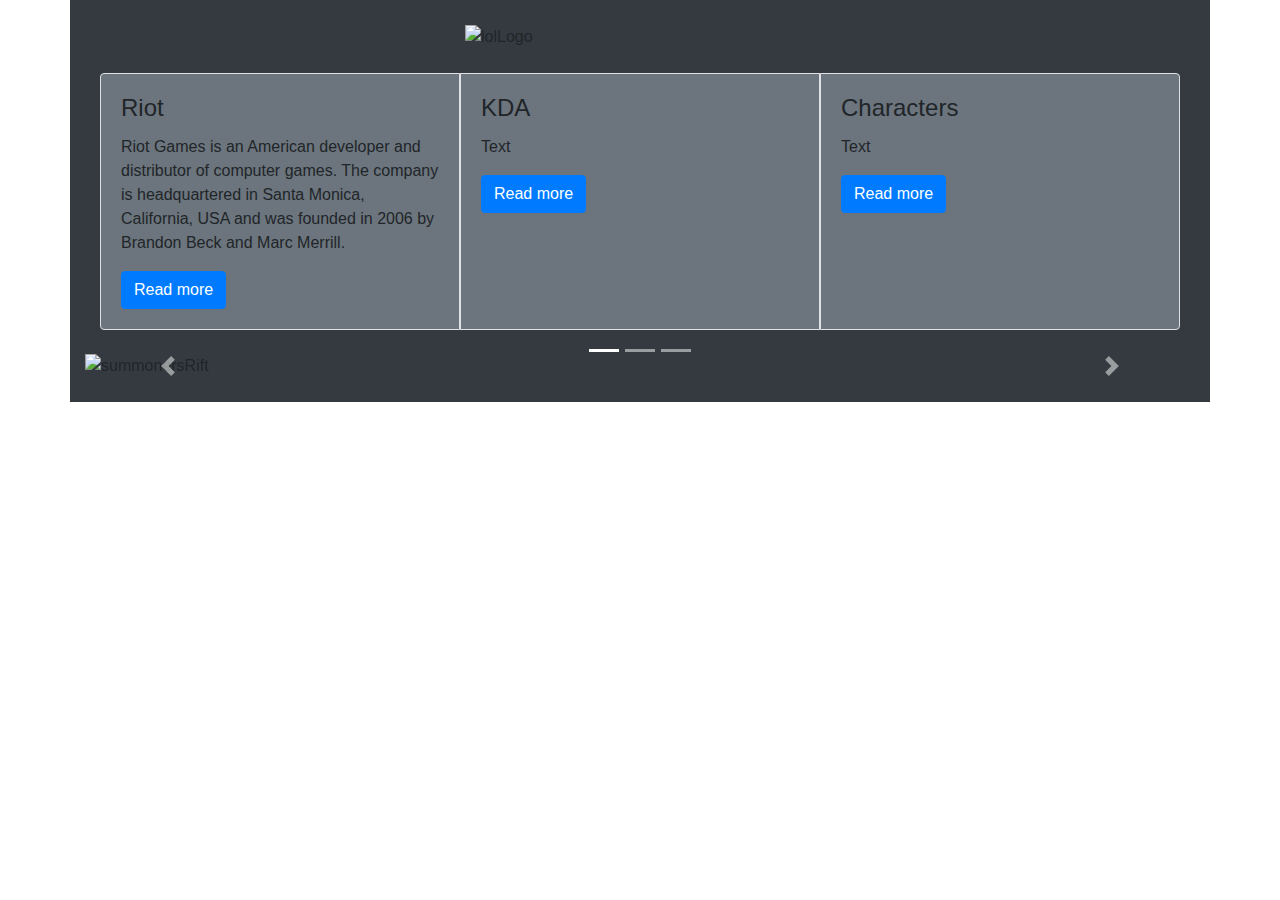
==== index.html @ 0f6b558f "Major update" ====
<!DOCTYPE html>
<html>
    <head>
        <title>Bootstrap lab: 8/10</title>
        <link rel="stylesheet" href="Css/bootstrap.min.css">
        <link rel="stylesheet" href="Css/bootstrapLab.css">
        <meta charset="utf-8">
        <meta name="viewport" content="width=device-width, initial-scale=1">
        <script src="js/jquery-3.5.1.min.js"></script>
        <script src="js/bootstrap.min.js"></script>
    </head>
    <body>
        <div class="container-fluid" id="startcontainer">
            <div id="header" class="container bg-dark">
                <br>
                <div class="row">
                    <div class="col-sm">

                    </div>
                    <div class="col-sm">
                        <img class="img-responsive img-fluid center-block" src="https://upload.wikimedia.org/wikipedia/commons/d/d1/Lol_logo.png" alt="lolLogo" height="">
                    </div>
                    <div class="col-sm">

                    </div>
                </div>
                <br>

                <div class="card-group container">
                    <div class="card bg-secondary border">
                        <div class="card-body">
                            <h4 class="card-title">Riot</h4>
                            <p class="card-text">Riot Games is an American developer and distributor of computer games. The company is headquartered in Santa Monica, California, USA and was founded in 2006 by Brandon Beck and Marc Merrill.</p>
                            <a href="#!" class="btn btn-primary">Read more</a>
                        </div>
                        
                    </div>
                    <div class="card bg-secondary border">
                        <div class="card-body">
                            <h4 class="card-title">KDA</h4>
                            <p class="card-text">Text</p>
                            <a href="#!" class="btn btn-primary">Read more</a>
                        </div>
                        
                    </div>
                    <div class="card bg-secondary border">
                        <div class="card-body">
                            <h4 class="card-title">Characters</h4>
                            <p class="card-text">Text</p>
                            <a href="#!" class="btn btn-primary">Read more</a>
                        </div>
                        
                    </div>
                </div>
                <br>
                <div class="row">
                    <div class="col-lg">
                        <div class="bd-example">
                            <div id="carouselExampleCaptions" class="carousel slide" data-ride="carousel">
                                <ol class="carousel-indicators">
                                    <li data-target="#carouselExampleCaptions" data-slide-to="0" class="active"></li>
                                    <li data-target="#carouselExampleCaptions" data-slide-to="1"></li>
                                    <li data-target="#carouselExampleCaptions" data-slide-to="2"></li>
                                </ol>
                                <div class="carousel-inner">
                                    <div class="carousel-item active">
                                        <img src="https://upload.wikimedia.org/wikipedia/commons/6/67/Fnatic_vs_KOO_Tigers_-_2015_League_of_Legends_%281cun6958%29.jpg" class="d-block w-100" alt="summonersRift">
                                        <div class="carousel-caption d-none d-md-block shadow-sm p-3 mb-5 bg-white rounded">
                                            <h5 class="text-dark">Esports</h5>
                                            <p class="text-dark">Nulla vitae elit libero, a pharetra augue mollis interdum.</p>
                                        </div>
                                    </div>
                                    <div class="carousel-item">
                                        <img src="https://upload.wikimedia.org/wikipedia/commons/9/9b/Group_Portrait_of_League_of_Legends_Cosplayers_at_CWT42_20160213.jpg" class="d-block w-100" alt="TT icon">
                                        <div class="carousel-caption d-none d-md-block shadow-sm p-3 mb-5 bg-white rounded">
                                            <h5 class="text-dark">Cosplay</h5>
                                            <p class="text-dark">Lorem ipsum dolor sit amet, consectetur adipiscing elit.</p>
                                        </div>
                                    </div>
                                    <div class="carousel-item text-dark">
                                        <img src="https://cdn.pixabay.com/photo/2018/10/14/00/29/female-3745458__340.jpg" class="d-block w-100" alt="aramIcon">
                                        <div class="carousel-caption d-none d-md-block shadow-sm p-3 mb-5 bg-white rounded">
                                            <h5 class="text-dark">Merch</h5>
                                            <p class="text-dark">Praesent commodo cursus magna, vel scelerisque nisl consectetur.</p>
                                        </div>
                                    </div>
                                </div>
                                <a class="carousel-control-prev" href="#carouselExampleCaptions" role="button" data-slide="prev">
                                    <span class="carousel-control-prev-icon" aria-hidden="true"></span>
                                    <span class="sr-only">Previous</span>
                                </a>
                                <a class="carousel-control-next" href="#carouselExampleCaptions" role="button" data-slide="next">
                                    <span class="carousel-control-next-icon" aria-hidden="true"></span>
                                    <span class="sr-only">Next</span>
                                </a>
                            </div>
                        </div>
                    </div>
                </div>
                <br>
            </div>
        </div> 
        <script>

        </script>
    </body>
</html>
---- Css/bootstrapLab.css ----
#startcontainer{
	background-image: url(https://psycatgames.com/sv/magazine/party-games/league-of-legends/feature-image_hu902f9612e19e63ad9a433906cd7b0fab_1159921_1600x900_fill_q75_box_center.jpg);
}
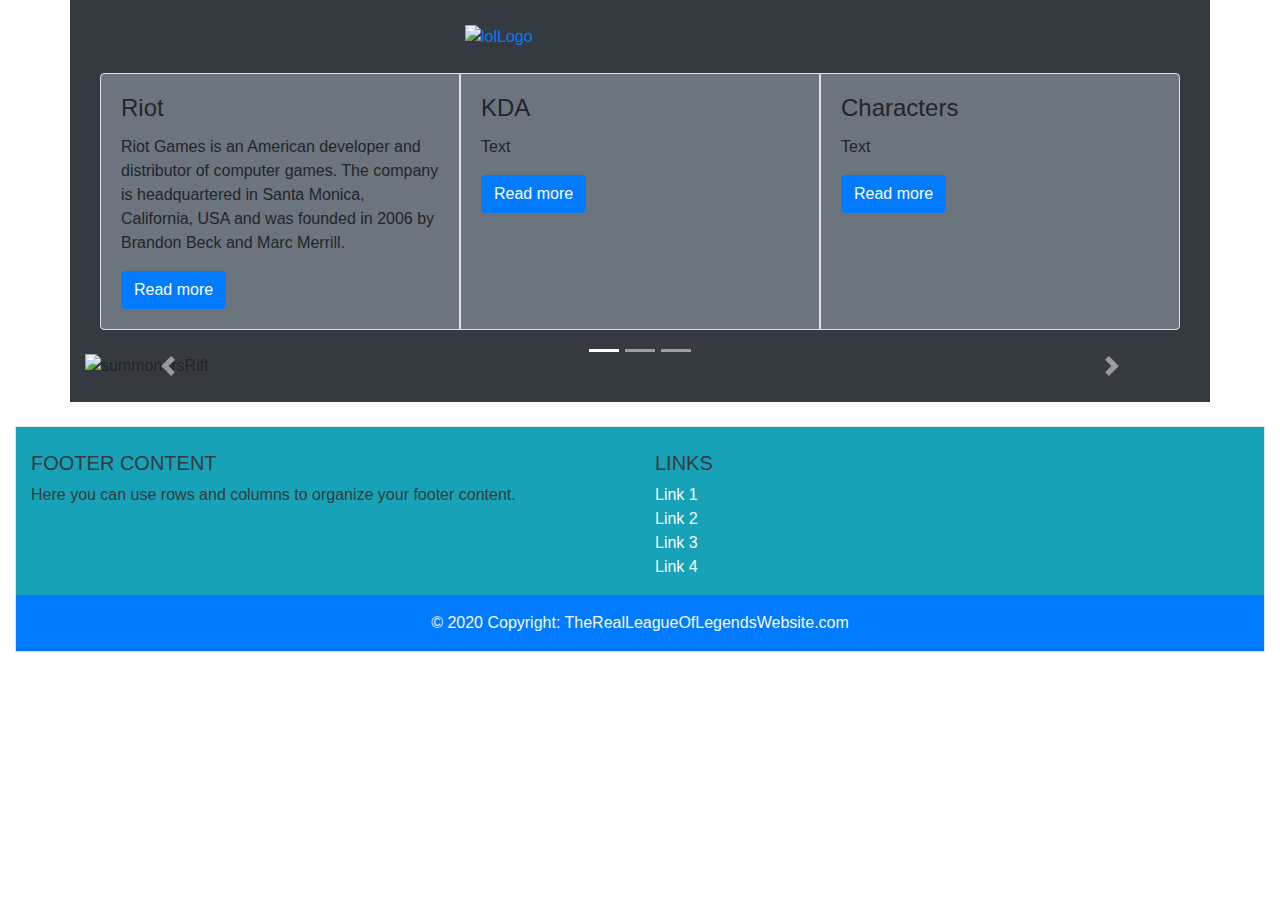
==== commit 074e011c: "Footer in index html and small fixes" ====
--- a/index.html
+++ b/index.html
@@ -18,7 +18,7 @@
 
                     </div>
                     <div class="col-sm">
-                        <img class="img-responsive img-fluid center-block" src="https://upload.wikimedia.org/wikipedia/commons/d/d1/Lol_logo.png" alt="lolLogo" height="">
+                        <a href="index.html"><img class="img-responsive img-fluid center-block" src="https://upload.wikimedia.org/wikipedia/commons/d/d1/Lol_logo.png" alt="lolLogo" height=""></a>
                     </div>
                     <div class="col-sm">
 
@@ -31,7 +31,7 @@
                         <div class="card-body">
                             <h4 class="card-title">Riot</h4>
                             <p class="card-text">Riot Games is an American developer and distributor of computer games. The company is headquartered in Santa Monica, California, USA and was founded in 2006 by Brandon Beck and Marc Merrill.</p>
-                            <a href="#!" class="btn btn-primary">Read more</a>
+                            <a href="html/riot.html" class="btn btn-primary">Read more</a>
                         </div>
                         
                     </div>
@@ -39,7 +39,7 @@
                         <div class="card-body">
                             <h4 class="card-title">KDA</h4>
                             <p class="card-text">Text</p>
-                            <a href="#!" class="btn btn-primary">Read more</a>
+                            <a href="html/KDA.html" class="btn btn-primary">Read more</a>
                         </div>
                         
                     </div>
@@ -47,7 +47,7 @@
                         <div class="card-body">
                             <h4 class="card-title">Characters</h4>
                             <p class="card-text">Text</p>
-                            <a href="#!" class="btn btn-primary">Read more</a>
+                            <a href="html/champions.html" class="btn btn-primary">Read more</a>
                         </div>
                         
                     </div>
@@ -99,6 +99,69 @@
                 </div>
                 <br>
             </div>
+
+            <!-- Footer -->
+            <footer class="page-footer font-small mt-4 border">
+
+                <!-- Footer Links -->
+                <div class="container-fluid text-center text-md-left bg-info text-dark">
+                    <br>
+                    <div class="row">
+                        <div class="col-md-6 mt-md-0 mt-3">
+
+                            <!-- Content -->
+                            <h5 class="text-uppercase">Footer Content</h5>
+                            <p>Here you can use rows and columns to organize your footer content.</p>
+
+                          </div>
+                          <!-- Grid column -->
+
+                          <hr class="clearfix w-100 d-md-none pb-3">
+
+                          <!-- Grid column -->
+                          <div class="col-md-3 mb-md-0 mb-3">
+
+                            <!-- Links -->
+                            <h5 class="text-uppercase">Links</h5>
+
+                            <ul class="list-unstyled">
+                              <li>
+                                <a class="text-light" href="#!">Link 1</a>
+                              </li>
+                              <li>
+                                <a class="text-light" href="#!">Link 2</a>
+                              </li>
+                              <li>
+                                <a class="text-light" href="#!">Link 3</a>
+                              </li>
+                              <li>
+                                <a class="text-light" href="#!">Link 4</a>
+                              </li>
+                            </ul>
+
+                          </div>
+                          <!-- Grid column -->
+
+                          <!-- Grid column -->
+                          <div class="col-md-3 mb-md-0 mb-3">
+
+                          </div>
+                          <!-- Grid column -->
+
+                        </div>
+                        <!-- Grid row -->
+
+                      </div>
+                      <!-- Footer Links -->
+
+                      <!-- Copyright -->
+                      <div class="footer-copyright text-center py-3 bg-primary text-light">© 2020 Copyright:
+                        <a class="text-light" href="https://na.leagueoflegends.com/en-us/"> TheRealLeagueOfLegendsWebsite.com</a>
+                      </div>
+                      <!-- Copyright -->
+
+            </footer>
+            <!-- Footer -->
         </div> 
         <script>
 
--- a/Css/bootstrapLab.css
+++ b/Css/bootstrapLab.css
@@ -1,3 +1,4 @@
 #startcontainer{
 	background-image: url(https://psycatgames.com/sv/magazine/party-games/league-of-legends/feature-image_hu902f9612e19e63ad9a433906cd7b0fab_1159921_1600x900_fill_q75_box_center.jpg);
+	background-attachment: fixed;
 }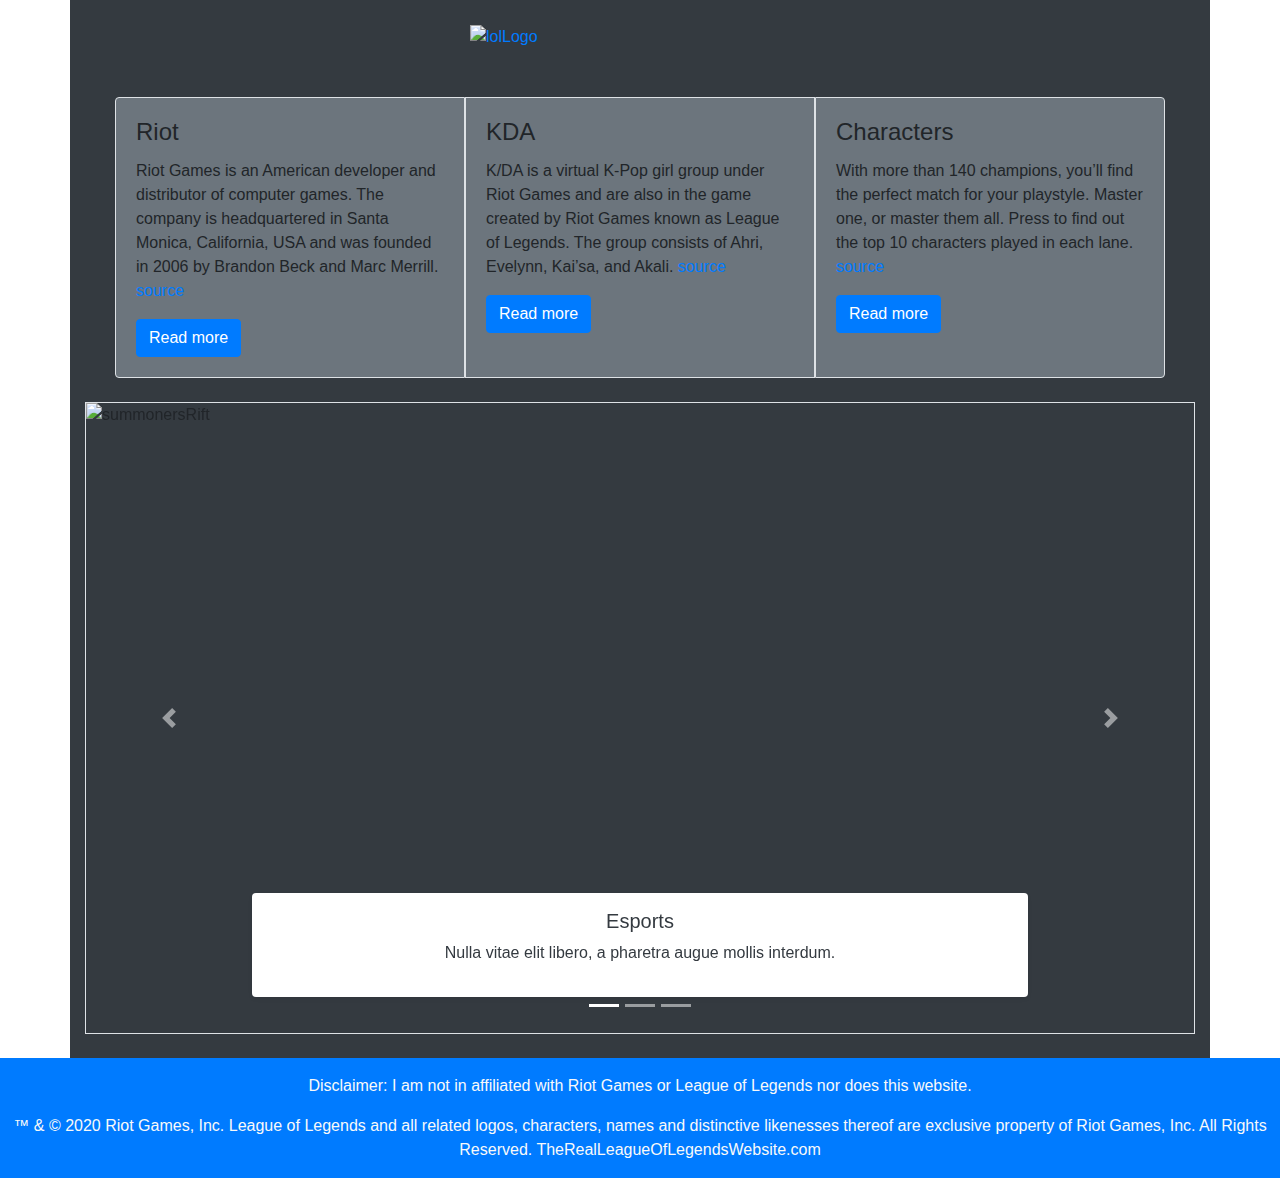
==== commit 3e16dcbf: "Major update on everything" ====
--- a/index.html
+++ b/index.html
@@ -12,51 +12,51 @@
     <body>
         <div class="container-fluid" id="startcontainer">
             <div id="header" class="container bg-dark">
-                <br>
-                <div class="row">
-                    <div class="col-sm">
+                <div class="container" id="iconBg">
+                    <br>
+                    <div class="row">
+                        <div class="col-sm">
 
+                        </div>
+                        <div class="col-sm">
+                            <a href="index.html"><img class="img-responsive img-fluid center-block" src="https://upload.wikimedia.org/wikipedia/commons/d/d1/Lol_logo.png" alt="lolLogo" height=""></a>
+                        </div>
+                        <div class="col-sm">
+
+                        </div>
                     </div>
-                    <div class="col-sm">
-                        <a href="index.html"><img class="img-responsive img-fluid center-block" src="https://upload.wikimedia.org/wikipedia/commons/d/d1/Lol_logo.png" alt="lolLogo" height=""></a>
-                    </div>
-                    <div class="col-sm">
-
-                    </div>
-                </div>
-                <br>
-
-                <div class="card-group container">
-                    <div class="card bg-secondary border">
-                        <div class="card-body">
-                            <h4 class="card-title">Riot</h4>
-                            <p class="card-text">Riot Games is an American developer and distributor of computer games. The company is headquartered in Santa Monica, California, USA and was founded in 2006 by Brandon Beck and Marc Merrill.</p>
-                            <a href="html/riot.html" class="btn btn-primary">Read more</a>
+                    <br>
+                    <br>
+                    <div class="card-group container">
+                        <div class="card bg-secondary border zoom">
+                            <div class="card-body">
+                                <h4 class="card-title">Riot</h4>
+                                <p class="card-text ">Riot Games is an American developer and distributor of computer games. The company is headquartered in Santa Monica, California, USA and was founded in 2006 by Brandon Beck and Marc Merrill. <a href="https://sv.wikipedia.org/wiki/Riot_Games">source</a></p>
+                                <a href="html/riot.html" class="btn btn-primary">Read more</a>
+                            </div> 
                         </div>
-                        
-                    </div>
-                    <div class="card bg-secondary border">
-                        <div class="card-body">
-                            <h4 class="card-title">KDA</h4>
-                            <p class="card-text">Text</p>
-                            <a href="html/KDA.html" class="btn btn-primary">Read more</a>
+                        <div class="card bg-secondary border zoom">
+                            <div class="card-body">
+                                <h4 class="card-title">KDA</h4>
+                                <p class="card-text">K/DA is a virtual K-Pop girl group under Riot Games and are also in the game created by Riot Games known as League of Legends. The group consists of Ahri, Evelynn, Kai’sa, and Akali. <a href="https://kprofiles.com/kda-members-profile/">source</a></p>
+                                <a href="html/KDA.html" class="btn btn-primary">Read more</a>
+                            </div>
+                            
                         </div>
-                        
-                    </div>
-                    <div class="card bg-secondary border">
-                        <div class="card-body">
-                            <h4 class="card-title">Characters</h4>
-                            <p class="card-text">Text</p>
-                            <a href="html/champions.html" class="btn btn-primary">Read more</a>
+                        <div class="card bg-secondary border zoom">
+                            <div class="card-body">
+                                <h4 class="card-title">Characters</h4>
+                                <p class="card-text">With more than 140 champions, you’ll find the perfect match for your playstyle. Master one, or master them all. Press to find out the top 10 characters played in each lane. <a href="https://kprofiles.com/kda-members-profile/">source</a></p>
+                                <a href="html/champions.html" class="btn btn-primary">Read more</a>
+                            </div>    
                         </div>
-                        
                     </div>
                 </div>
                 <br>
                 <div class="row">
                     <div class="col-lg">
                         <div class="bd-example">
-                            <div id="carouselExampleCaptions" class="carousel slide" data-ride="carousel">
+                            <div id="carouselExampleCaptions" class="carousel slide border" data-ride="carousel">
                                 <ol class="carousel-indicators">
                                     <li data-target="#carouselExampleCaptions" data-slide-to="0" class="active"></li>
                                     <li data-target="#carouselExampleCaptions" data-slide-to="1"></li>
@@ -65,22 +65,22 @@
                                 <div class="carousel-inner">
                                     <div class="carousel-item active">
                                         <img src="https://upload.wikimedia.org/wikipedia/commons/6/67/Fnatic_vs_KOO_Tigers_-_2015_League_of_Legends_%281cun6958%29.jpg" class="d-block w-100" alt="summonersRift">
-                                        <div class="carousel-caption d-none d-md-block shadow-sm p-3 mb-5 bg-white rounded">
+                                        <div class="carousel-caption d-none d-md-block shadow-sm p-3 mb-3 bg-white rounded">
                                             <h5 class="text-dark">Esports</h5>
                                             <p class="text-dark">Nulla vitae elit libero, a pharetra augue mollis interdum.</p>
                                         </div>
                                     </div>
                                     <div class="carousel-item">
                                         <img src="https://upload.wikimedia.org/wikipedia/commons/9/9b/Group_Portrait_of_League_of_Legends_Cosplayers_at_CWT42_20160213.jpg" class="d-block w-100" alt="TT icon">
-                                        <div class="carousel-caption d-none d-md-block shadow-sm p-3 mb-5 bg-white rounded">
+                                        <div class="carousel-caption d-none d-md-block shadow-sm p-3 mb-3 bg-white rounded">
                                             <h5 class="text-dark">Cosplay</h5>
                                             <p class="text-dark">Lorem ipsum dolor sit amet, consectetur adipiscing elit.</p>
                                         </div>
                                     </div>
                                     <div class="carousel-item text-dark">
-                                        <img src="https://cdn.pixabay.com/photo/2018/10/14/00/29/female-3745458__340.jpg" class="d-block w-100" alt="aramIcon">
-                                        <div class="carousel-caption d-none d-md-block shadow-sm p-3 mb-5 bg-white rounded">
-                                            <h5 class="text-dark">Merch</h5>
+                                        <img src="https://live.staticflickr.com/2768/4272696239_fa2c6a8ed7_b.jpg" class="d-block w-100" alt="aramIcon">
+                                        <div class="carousel-caption d-none d-md-block shadow-sm p-3 mb-3 bg-white rounded">
+                                            <h5 class="text-dark">In-game: old Loading screen</h5>
                                             <p class="text-dark">Praesent commodo cursus magna, vel scelerisque nisl consectetur.</p>
                                         </div>
                                     </div>
@@ -99,70 +99,13 @@
                 </div>
                 <br>
             </div>
+        </div>
+        <div class="footer-copyright text-center py-3 bg-primary text-light">
+            <p>Disclaimer: I am not in affiliated with Riot Games or League of Legends nor does this website.</p>
+            ™ & © 2020 Riot Games, Inc.  League of Legends and all related logos, characters, names and distinctive likenesses thereof are exclusive property of Riot Games, Inc.  All Rights Reserved.
+            <a class="text-light" href="https://na.leagueoflegends.com/en-us/"> TheRealLeagueOfLegendsWebsite.com</a>
+        </div> 
 
-            <!-- Footer -->
-            <footer class="page-footer font-small mt-4 border">
-
-                <!-- Footer Links -->
-                <div class="container-fluid text-center text-md-left bg-info text-dark">
-                    <br>
-                    <div class="row">
-                        <div class="col-md-6 mt-md-0 mt-3">
-
-                            <!-- Content -->
-                            <h5 class="text-uppercase">Footer Content</h5>
-                            <p>Here you can use rows and columns to organize your footer content.</p>
-
-                          </div>
-                          <!-- Grid column -->
-
-                          <hr class="clearfix w-100 d-md-none pb-3">
-
-                          <!-- Grid column -->
-                          <div class="col-md-3 mb-md-0 mb-3">
-
-                            <!-- Links -->
-                            <h5 class="text-uppercase">Links</h5>
-
-                            <ul class="list-unstyled">
-                              <li>
-                                <a class="text-light" href="#!">Link 1</a>
-                              </li>
-                              <li>
-                                <a class="text-light" href="#!">Link 2</a>
-                              </li>
-                              <li>
-                                <a class="text-light" href="#!">Link 3</a>
-                              </li>
-                              <li>
-                                <a class="text-light" href="#!">Link 4</a>
-                              </li>
-                            </ul>
-
-                          </div>
-                          <!-- Grid column -->
-
-                          <!-- Grid column -->
-                          <div class="col-md-3 mb-md-0 mb-3">
-
-                          </div>
-                          <!-- Grid column -->
-
-                        </div>
-                        <!-- Grid row -->
-
-                      </div>
-                      <!-- Footer Links -->
-
-                      <!-- Copyright -->
-                      <div class="footer-copyright text-center py-3 bg-primary text-light">© 2020 Copyright:
-                        <a class="text-light" href="https://na.leagueoflegends.com/en-us/"> TheRealLeagueOfLegendsWebsite.com</a>
-                      </div>
-                      <!-- Copyright -->
-
-            </footer>
-            <!-- Footer -->
-        </div> 
         <script>
 
         </script>
--- a/Css/bootstrapLab.css
+++ b/Css/bootstrapLab.css
@@ -1,4 +1,27 @@
 #startcontainer{
 	background-image: url(https://psycatgames.com/sv/magazine/party-games/league-of-legends/feature-image_hu902f9612e19e63ad9a433906cd7b0fab_1159921_1600x900_fill_q75_box_center.jpg);
 	background-attachment: fixed;
-}+}
+#iconBg{
+	background-image: url(https://www.hdwallpapers.net/previews/janna-league-of-legends-1052.jpg);
+	background-size: 94.5%;
+	background-repeat: no-repeat;
+	background-position: center;
+}
+.zoom:hover {
+  transform: scale(1.05);
+  z-index: 15; /* (150% zoom - Note: if the zoom is too large, it will go outside of the viewport) */
+}
+.carousel img{
+	height: 70vh;
+}
+.tableSlide{
+	width: 6%;
+}
+.tableChamps{
+	width: 94%;
+	margin-left: 3%;
+}
+ .activePage{
+ 	filter: brightness(1.6);
+ }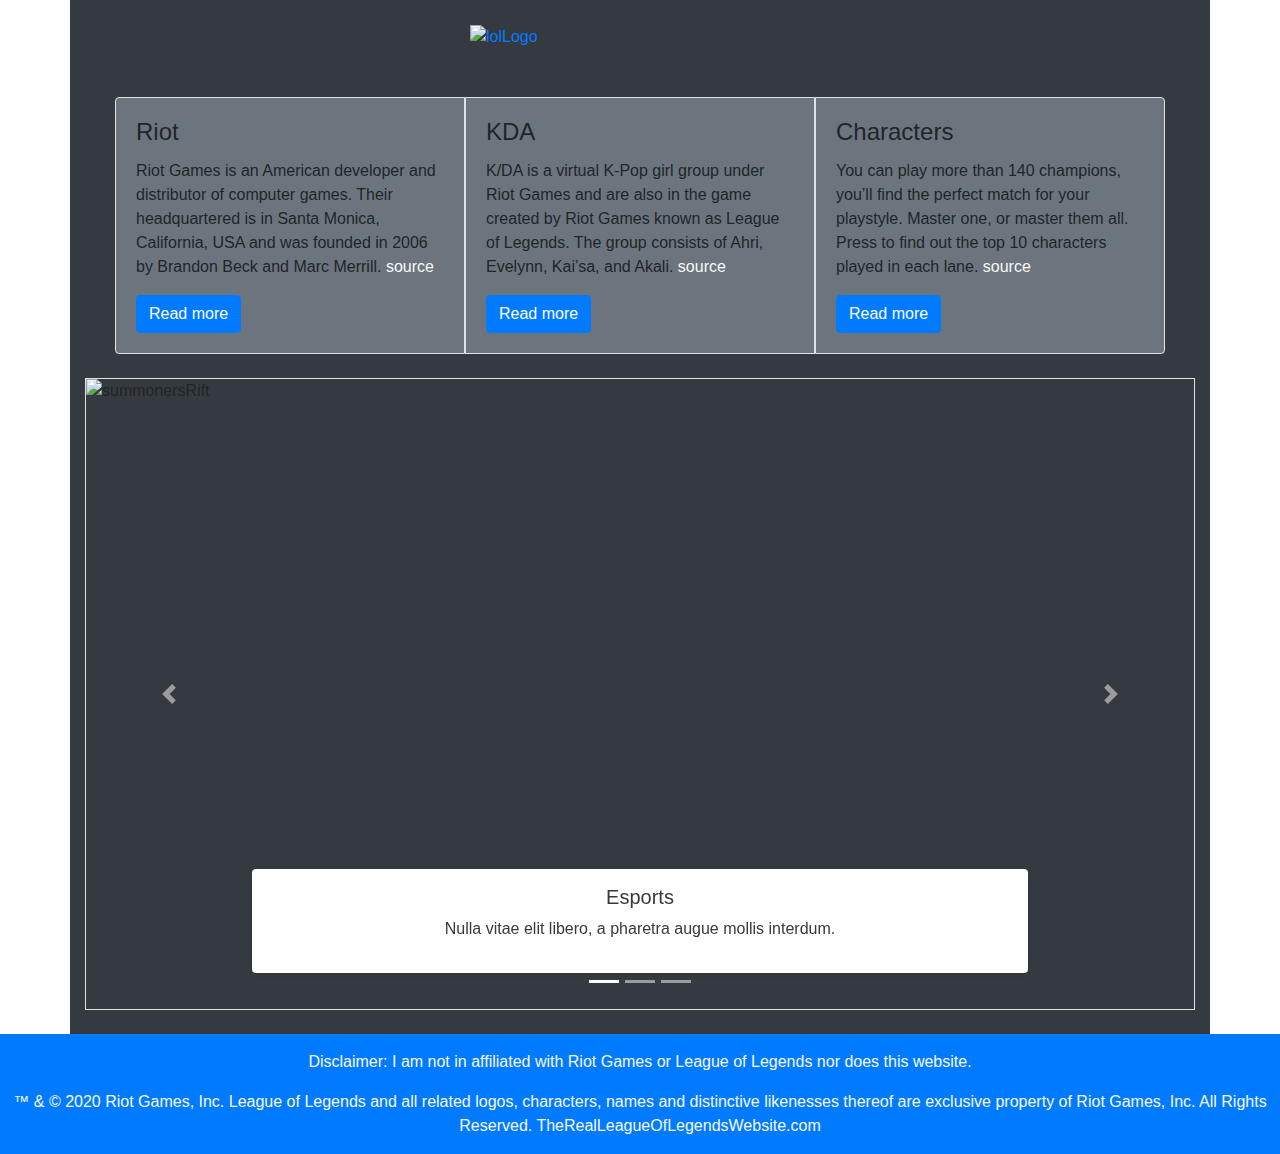
==== commit fb0ebf76: "small zoomcards fix" ====
--- a/index.html
+++ b/index.html
@@ -31,14 +31,14 @@
                         <div class="card bg-secondary border zoom">
                             <div class="card-body">
                                 <h4 class="card-title">Riot</h4>
-                                <p class="card-text ">Riot Games is an American developer and distributor of computer games. The company is headquartered in Santa Monica, California, USA and was founded in 2006 by Brandon Beck and Marc Merrill. <a href="https://sv.wikipedia.org/wiki/Riot_Games">source</a></p>
+                                <p class="card-text ">Riot Games is an American developer and distributor of computer games. Their headquartered is in Santa Monica, California, USA and was founded in 2006 by Brandon Beck and Marc Merrill. <a class="text-light" href="https://sv.wikipedia.org/wiki/Riot_Games">source</a></p>
                                 <a href="html/riot.html" class="btn btn-primary">Read more</a>
                             </div> 
                         </div>
                         <div class="card bg-secondary border zoom">
                             <div class="card-body">
                                 <h4 class="card-title">KDA</h4>
-                                <p class="card-text">K/DA is a virtual K-Pop girl group under Riot Games and are also in the game created by Riot Games known as League of Legends. The group consists of Ahri, Evelynn, Kai’sa, and Akali. <a href="https://kprofiles.com/kda-members-profile/">source</a></p>
+                                <p class="card-text">K/DA is a virtual K-Pop girl group under Riot Games and are also in the game created by Riot Games known as League of Legends. The group consists of Ahri, Evelynn, Kai’sa, and Akali. <a class="text-light" href="https://kprofiles.com/kda-members-profile/">source</a></p>
                                 <a href="html/KDA.html" class="btn btn-primary">Read more</a>
                             </div>
                             
@@ -46,7 +46,7 @@
                         <div class="card bg-secondary border zoom">
                             <div class="card-body">
                                 <h4 class="card-title">Characters</h4>
-                                <p class="card-text">With more than 140 champions, you’ll find the perfect match for your playstyle. Master one, or master them all. Press to find out the top 10 characters played in each lane. <a href="https://kprofiles.com/kda-members-profile/">source</a></p>
+                                <p class="card-text">You can play more than 140 champions, you’ll find the perfect match for your playstyle. Master one, or master them all. Press to find out the top 10 characters played in each lane. <a class="text-light" href="https://kprofiles.com/kda-members-profile/">source</a></p>
                                 <a href="html/champions.html" class="btn btn-primary">Read more</a>
                             </div>    
                         </div>
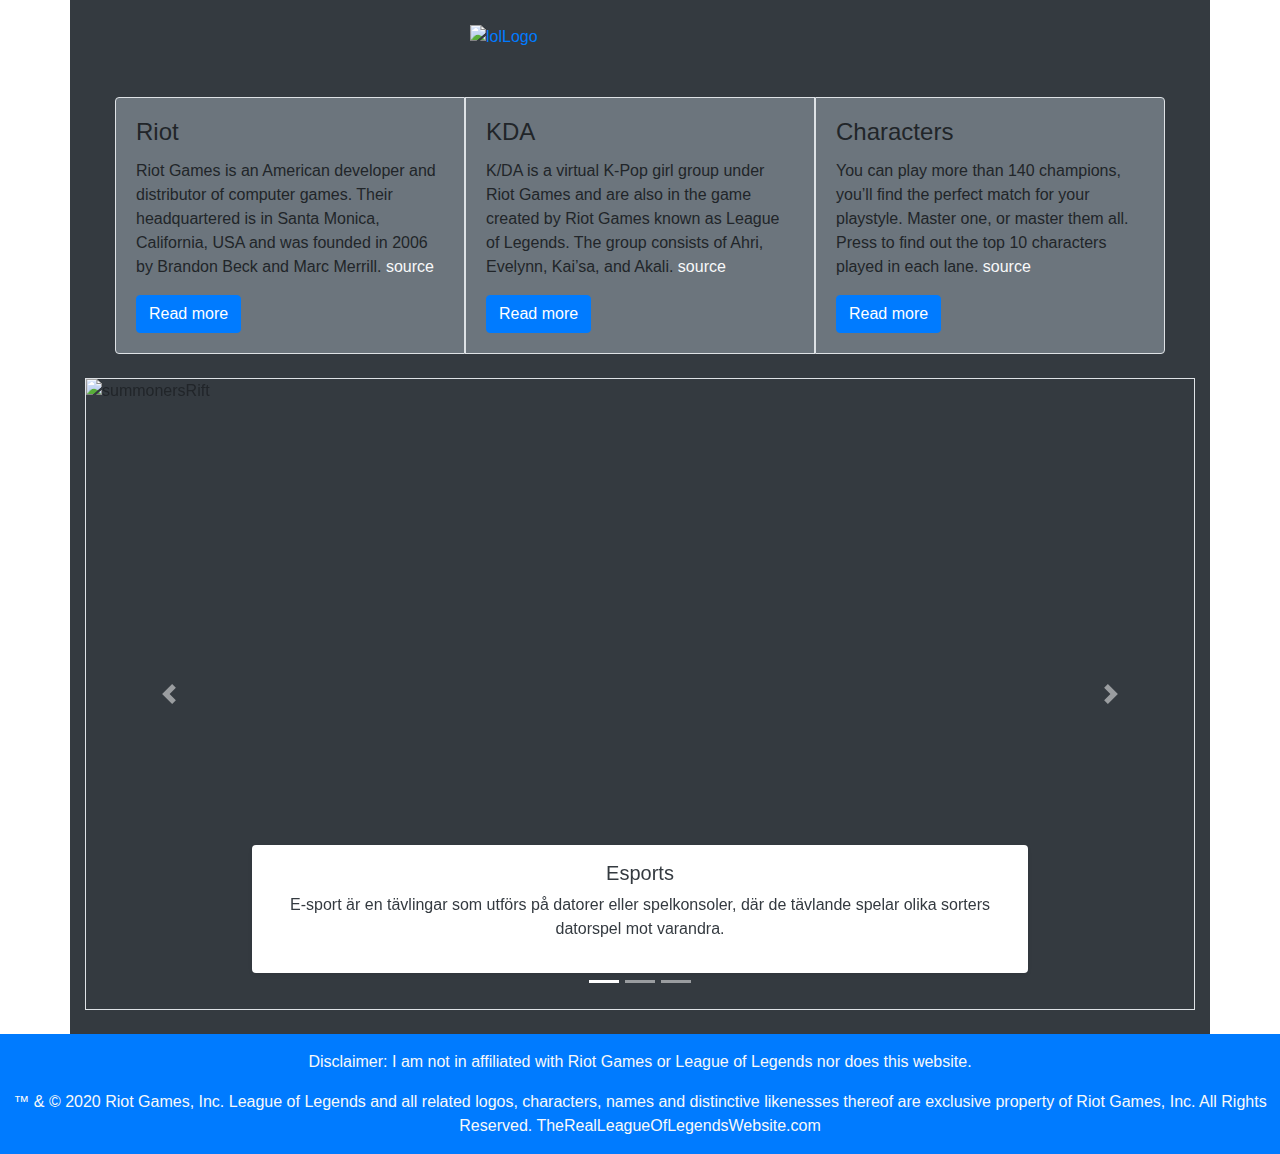
==== commit 70c1d4d1: "text fixes" ====
--- a/index.html
+++ b/index.html
@@ -1,6 +1,6 @@
 <!DOCTYPE html>
 <html>
-    <head>
+    <head lang="en">
         <title>Bootstrap lab: 8/10</title>
         <link rel="stylesheet" href="Css/bootstrap.min.css">
         <link rel="stylesheet" href="Css/bootstrapLab.css">
@@ -11,18 +11,18 @@
     </head>
     <body>
         <div class="container-fluid" id="startcontainer">
-            <div id="header" class="container bg-dark">
+            <div class="container bg-dark">
                 <div class="container" id="iconBg">
                     <br>
                     <div class="row">
                         <div class="col-sm">
-
+                            <!-- Empty col -->
                         </div>
                         <div class="col-sm">
-                            <a href="index.html"><img class="img-responsive img-fluid center-block" src="https://upload.wikimedia.org/wikipedia/commons/d/d1/Lol_logo.png" alt="lolLogo" height=""></a>
+                            <a href="index.html"><img class="img-responsive img-fluid center-block" src="https://upload.wikimedia.org/wikipedia/commons/d/d1/Lol_logo.png" alt="lolLogo"></a>
                         </div>
                         <div class="col-sm">
-
+                            <!-- Empty col -->
                         </div>
                     </div>
                     <br>
@@ -67,21 +67,21 @@
                                         <img src="https://upload.wikimedia.org/wikipedia/commons/6/67/Fnatic_vs_KOO_Tigers_-_2015_League_of_Legends_%281cun6958%29.jpg" class="d-block w-100" alt="summonersRift">
                                         <div class="carousel-caption d-none d-md-block shadow-sm p-3 mb-3 bg-white rounded">
                                             <h5 class="text-dark">Esports</h5>
-                                            <p class="text-dark">Nulla vitae elit libero, a pharetra augue mollis interdum.</p>
+                                            <p class="text-dark">E-sport är en tävlingar som utförs på datorer eller spelkonsoler, där de tävlande spelar olika sorters datorspel mot varandra.</p>
                                         </div>
                                     </div>
                                     <div class="carousel-item">
                                         <img src="https://upload.wikimedia.org/wikipedia/commons/9/9b/Group_Portrait_of_League_of_Legends_Cosplayers_at_CWT42_20160213.jpg" class="d-block w-100" alt="TT icon">
                                         <div class="carousel-caption d-none d-md-block shadow-sm p-3 mb-3 bg-white rounded">
                                             <h5 class="text-dark">Cosplay</h5>
-                                            <p class="text-dark">Lorem ipsum dolor sit amet, consectetur adipiscing elit.</p>
+                                            <p class="text-dark">Cosplay är en form av performance eller maskerad. Deltagare i hobbyn klär ut sig i dräkter och accessoarer för att föreställa en specifik figur eller idé</p>
                                         </div>
                                     </div>
                                     <div class="carousel-item text-dark">
                                         <img src="https://live.staticflickr.com/2768/4272696239_fa2c6a8ed7_b.jpg" class="d-block w-100" alt="aramIcon">
                                         <div class="carousel-caption d-none d-md-block shadow-sm p-3 mb-3 bg-white rounded">
                                             <h5 class="text-dark">In-game: old Loading screen</h5>
-                                            <p class="text-dark">Praesent commodo cursus magna, vel scelerisque nisl consectetur.</p>
+                                            <p class="text-dark">If you’ve been stuck on the League of Legends loading screen recently, you aren’t alone. Many players have been reporting annoying loading issues that have even cost them some of their games.</p>
                                         </div>
                                     </div>
                                 </div>
--- a/Css/bootstrapLab.css
+++ b/Css/bootstrapLab.css
@@ -5,7 +5,7 @@
 #iconBg{
 	background-image: url(https://www.hdwallpapers.net/previews/janna-league-of-legends-1052.jpg);
 	background-size: 94.5%;
-	background-repeat: no-repeat;
+	background-repeat: repeat-y;
 	background-position: center;
 }
 .zoom:hover {
